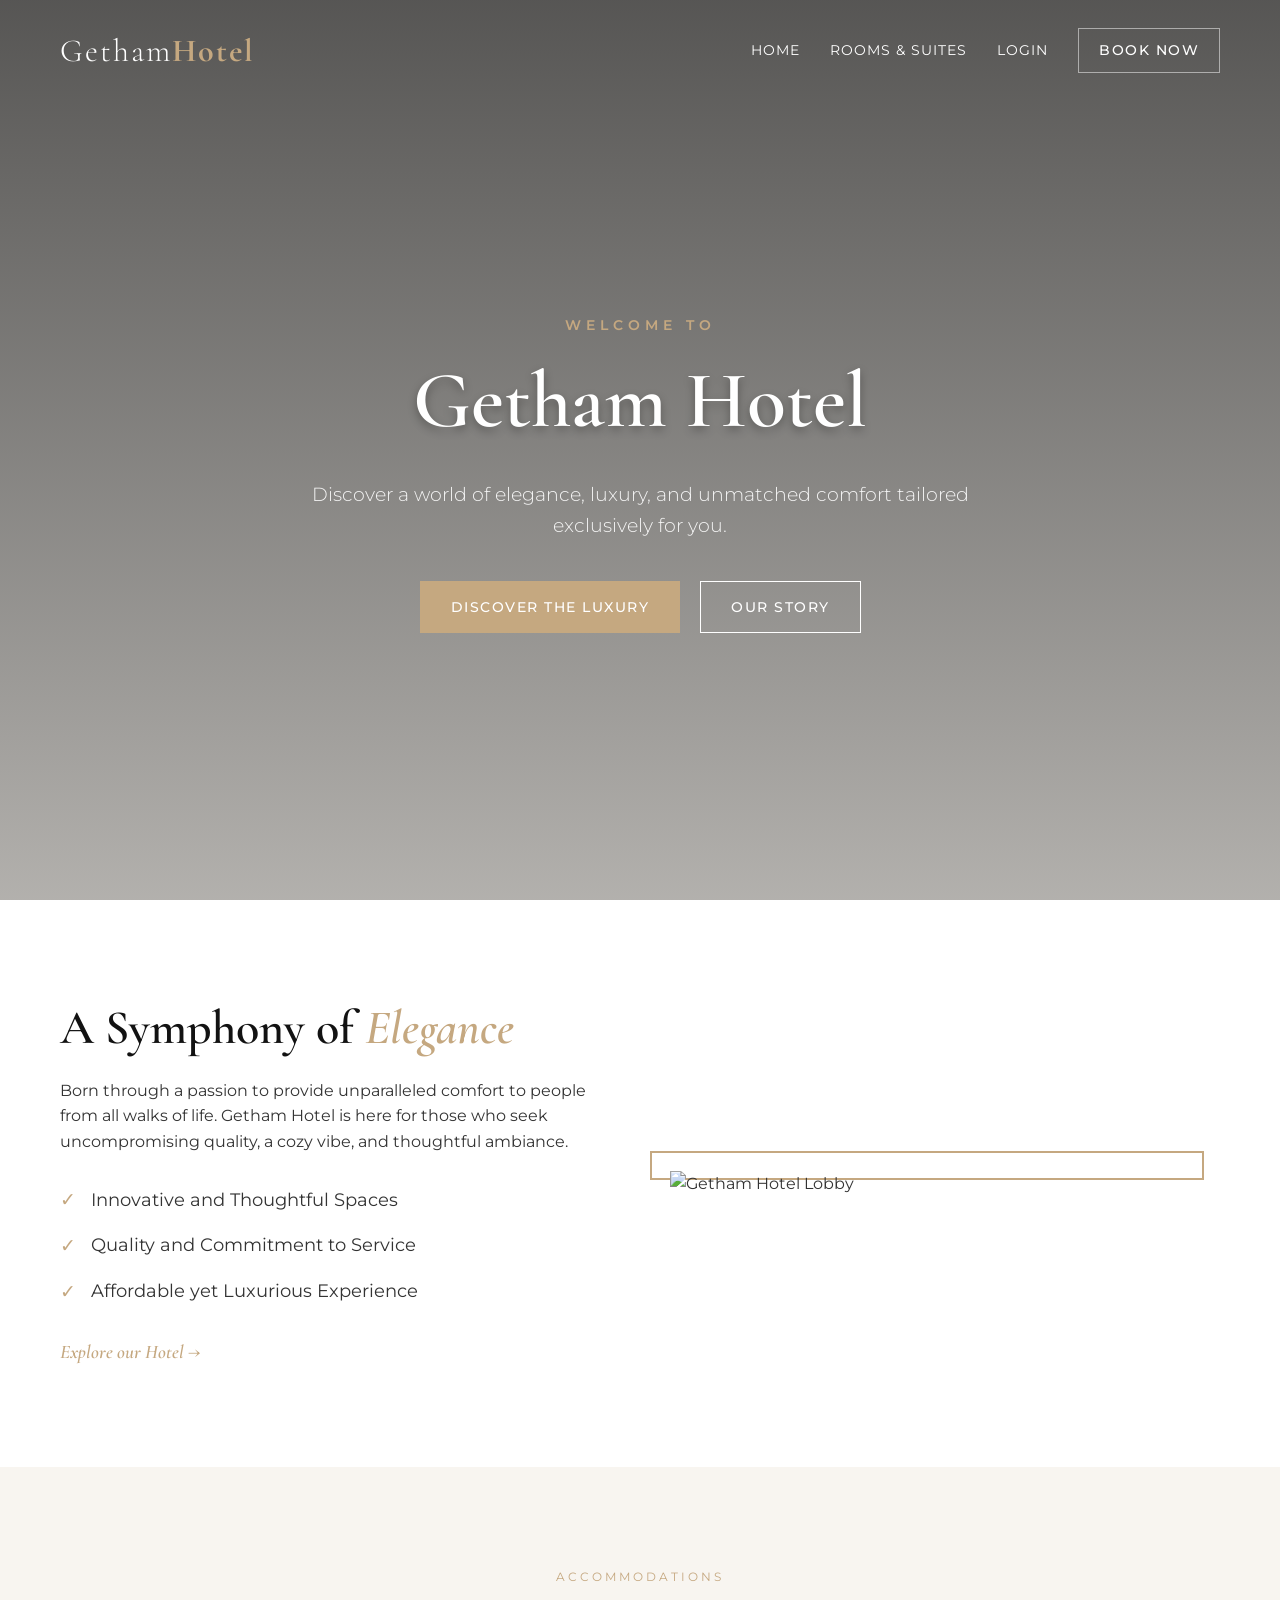
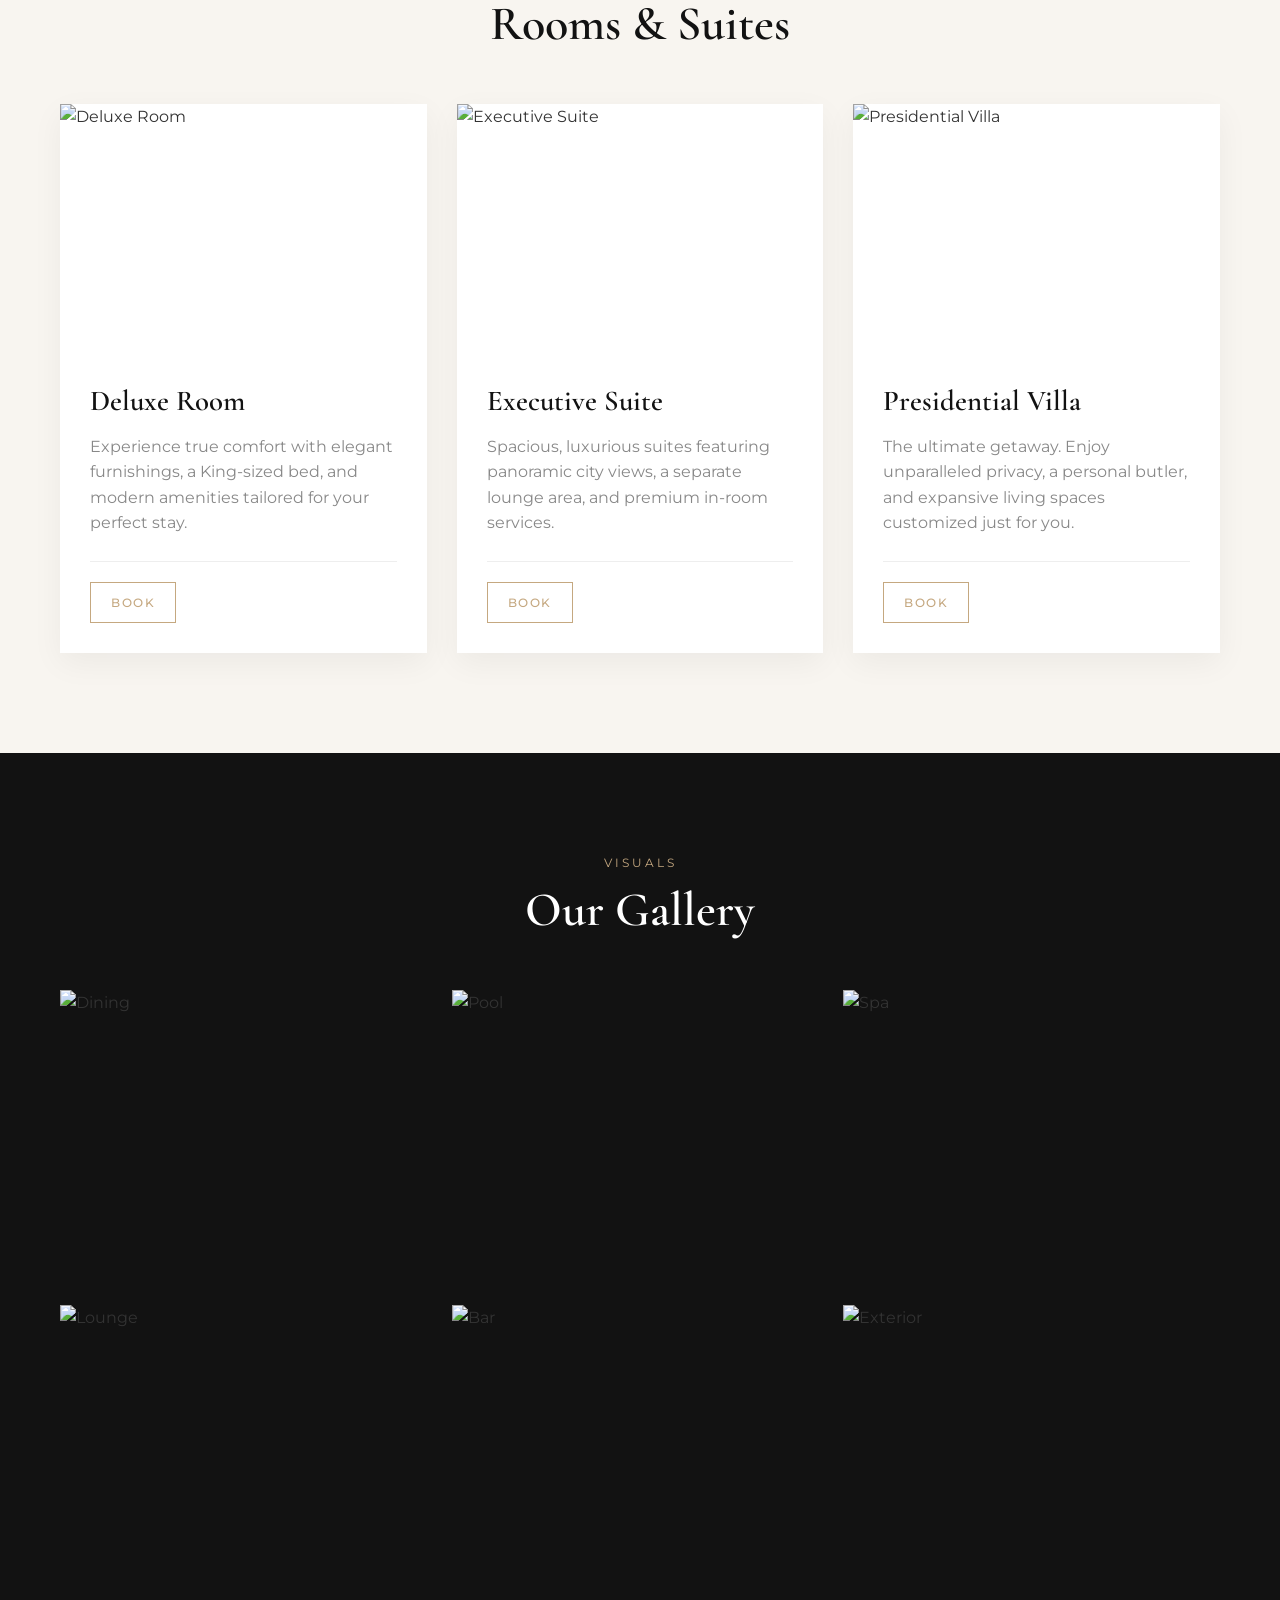
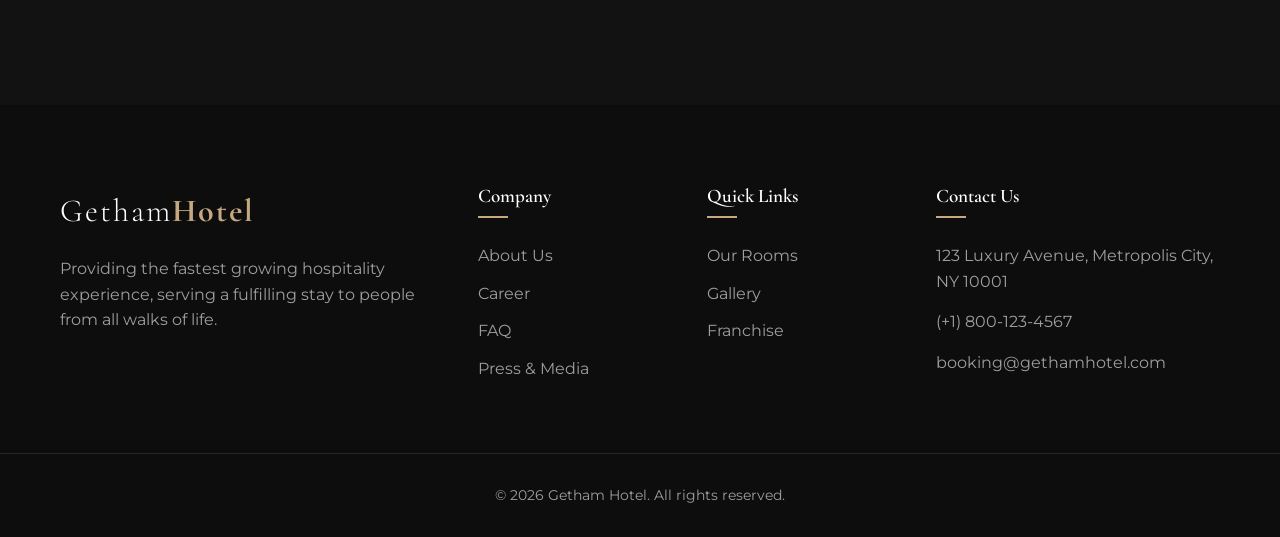
==== backend/src/main/resources/static/index.html @ 085b07b4 "Add backend Spring Boot hotel service + static UI Scaffold complete backend for a hotel app and add " ====
<!DOCTYPE html>
<html lang="en">

<head>
    <meta charset="UTF-8">
    <meta name="viewport" content="width=device-width, initial-scale=1.0">
    <meta name="description"
        content="Experience unparalleled luxury at Getham Hotel. Book your stay for a world-class experience.">
    <title>Getham Hotel | Unparalleled Luxury & Comfort</title>

    <!-- Google Fonts -->
    <link rel="preconnect" href="https://fonts.googleapis.com">
    <link rel="preconnect" href="https://fonts.gstatic.com" crossorigin>
    <link
        href="https://fonts.googleapis.com/css2?family=Cormorant+Garamond:ital,wght@0,300;0,400;0,600;0,700;1,400&family=Montserrat:wght@300;400;500;600&display=swap"
        rel="stylesheet">

    <!-- Custom CSS -->
    <link rel="stylesheet" href="css/style.css">
</head>

<body>
    <!-- Navbar -->
    <header class="navbar" id="navbar">
        <div class="container nav-container">
            <a href="#" class="logo">
                <span class="logo-text">Getham<span class="logo-accent">Hotel</span></span>
            </a>
            <div class="menu-toggle" id="mobile-menu">
                <span class="bar"></span>
                <span class="bar"></span>
                <span class="bar"></span>
            </div>
            <nav class="nav-links">
                <a href="index.html" class="nav-link active">Home</a>
                <a href="rooms.html" class="nav-link">Rooms & Suites</a>
                <a href="admin.html" class="nav-link" id="nav-admin" style="display:none;">Admin</a>
                <a href="login.html" class="nav-link" id="nav-login">Login</a>
                <a href="#" class="nav-link" id="nav-logout" style="display:none;" onclick="logout()">Logout</a>
                <a href="rooms.html" class="btn btn-outline nav-cta">Book Now</a>
            </nav>
        </div>
    </header>

    <!-- Hero Section -->
    <section id="home" class="hero">
        <div class="hero-bg"></div>
        <div class="hero-overlay"></div>
        <div class="container hero-content">
            <h3 class="hero-subtitle fade-in-up">Welcome to</h3>
            <h1 class="hero-title fade-in-up delay-1">Getham Hotel</h1>
            <p class="hero-desc fade-in-up delay-2">Discover a world of elegance, luxury, and unmatched comfort tailored
                exclusively for you.</p>
            <div class="hero-actions fade-in-up delay-3">
                <a href="#rooms" class="btn btn-primary">Discover the Luxury</a>
                <a href="#about" class="btn btn-secondary">Our Story</a>
            </div>
        </div>
    </section>

    <!-- About Section -->
    <section id="about" class="section about">
        <div class="container about-container">
            <div class="about-text scroll-reveal">
                <h2 class="section-title">A Symphony of <span class="highlight">Elegance</span></h2>
                <p class="section-desc">Born through a passion to provide unparalleled comfort to people from all walks
                    of life. Getham Hotel is here for those who seek uncompromising quality, a cozy vibe, and thoughtful
                    ambiance.</p>
                <ul class="about-features">
                    <li><span class="checkmark">&#10003;</span> Innovative and Thoughtful Spaces</li>
                    <li><span class="checkmark">&#10003;</span> Quality and Commitment to Service</li>
                    <li><span class="checkmark">&#10003;</span> Affordable yet Luxurious Experience</li>
                </ul>
                <a href="#gallery" class="read-more">Explore our Hotel &rarr;</a>
            </div>
            <div class="about-image scroll-reveal delay-1">
                <div class="img-wrapper">
                    <img src="https://images.unsplash.com/photo-1542314831-c53cd3816002?q=80&w=2070&auto=format&fit=crop"
                        alt="Getham Hotel Lobby">
                </div>
            </div>
        </div>
    </section>

    <!-- Rooms Section -->
    <section id="rooms" class="section rooms bg-light">
        <div class="container">
            <div class="section-header text-center scroll-reveal">
                <p class="section-subtitle">Accommodations</p>
                <h2 class="section-title">Rooms & Suites</h2>
            </div>
            <div class="grid rooms-grid">
                <!-- Room 1 -->
                <div class="card room-card scroll-reveal">
                    <div class="card-img">
                        <img src="https://images.unsplash.com/photo-1611892440504-42a792e24d32?q=80&w=2070&auto=format&fit=crop"
                            alt="Deluxe Room">
                    </div>
                    <div class="card-content">
                        <h3>Deluxe Room</h3>
                        <p>Experience true comfort with elegant furnishings, a King-sized bed, and modern amenities
                            tailored for your perfect stay.</p>
                        <div class="card-footer">
                            <a href="#contact" class="btn btn-outline btn-sm">Book</a>
                        </div>
                    </div>
                </div>
                <!-- Room 2 -->
                <div class="card room-card scroll-reveal delay-1">
                    <div class="card-img">
                        <img src="https://images.unsplash.com/photo-1582719478250-c89fae4f4c80?q=80&w=2070&auto=format&fit=crop"
                            alt="Executive Suite">
                    </div>
                    <div class="card-content">
                        <h3>Executive Suite</h3>
                        <p>Spacious, luxurious suites featuring panoramic city views, a separate lounge area, and
                            premium in-room services.</p>
                        <div class="card-footer">
                            <a href="#contact" class="btn btn-outline btn-sm">Book</a>
                        </div>
                    </div>
                </div>
                <!-- Room 3 -->
                <div class="card room-card scroll-reveal delay-2">
                    <div class="card-img">
                        <img src="https://images.unsplash.com/photo-1590490360182-c33d57733427?q=80&w=1974&auto=format&fit=crop"
                            alt="Presidential Villa">
                    </div>
                    <div class="card-content">
                        <h3>Presidential Villa</h3>
                        <p>The ultimate getaway. Enjoy unparalleled privacy, a personal butler, and expansive living
                            spaces customized just for you.</p>
                        <div class="card-footer">
                            <a href="#contact" class="btn btn-outline btn-sm">Book</a>
                        </div>
                    </div>
                </div>
            </div>
        </div>
    </section>

    <!-- Gallery Section -->
    <section id="gallery" class="section gallery">
        <div class="container">
            <div class="section-header text-center scroll-reveal">
                <p class="section-subtitle">Visuals</p>
                <h2 class="section-title">Our Gallery</h2>
            </div>
            <div class="gallery-grid">
                <div class="gallery-item scroll-reveal"><img
                        src="https://images.unsplash.com/photo-1551882547-ff40c0d13c12?q=80&w=2070&auto=format&fit=crop"
                        alt="Dining"></div>
                <div class="gallery-item scroll-reveal delay-1"><img
                        src="https://images.unsplash.com/photo-1540555700478-4be289eeb7bc?q=80&w=2070&auto=format&fit=crop"
                        alt="Pool"></div>
                <div class="gallery-item scroll-reveal delay-2"><img
                        src="https://images.unsplash.com/photo-1560662105-57f8ad6ae2d1?q=80&w=2070&auto=format&fit=crop"
                        alt="Spa"></div>
                <div class="gallery-item scroll-reveal"><img
                        src="https://images.unsplash.com/photo-1520250497591-112f2f40a3f4?q=80&w=2070&auto=format&fit=crop"
                        alt="Lounge"></div>
                <div class="gallery-item scroll-reveal delay-1"><img
                        src="https://images.unsplash.com/photo-1560184897-ae75f418493e?q=80&w=2070&auto=format&fit=crop"
                        alt="Bar"></div>
                <div class="gallery-item scroll-reveal delay-2"><img
                        src="https://images.unsplash.com/photo-1566073771259-6a8506099945?q=80&w=2070&auto=format&fit=crop"
                        alt="Exterior"></div>
            </div>
        </div>
    </section>

    <!-- Footer / Contact -->
    <footer id="contact" class="footer">
        <div class="container footer-container">
            <div class="footer-col about-col">
                <a href="#" class="logo footer-logo">
                    <span class="logo-text">Getham<span class="logo-accent">Hotel</span></span>
                </a>
                <p>Providing the fastest growing hospitality experience, serving a fulfilling stay to people from all
                    walks of life.</p>
            </div>
            <div class="footer-col links-col">
                <h4>Company</h4>
                <a href="#about">About Us</a>
                <a href="#">Career</a>
                <a href="#">FAQ</a>
                <a href="#">Press & Media</a>
            </div>
            <div class="footer-col links-col">
                <h4>Quick Links</h4>
                <a href="#rooms">Our Rooms</a>
                <a href="#gallery">Gallery</a>
                <a href="#">Franchise</a>
            </div>
            <div class="footer-col contact-col">
                <h4>Contact Us</h4>
                <p class="address">123 Luxury Avenue, Metropolis City, NY 10001</p>
                <p class="phone"><a href="tel:+18001234567">(+1) 800-123-4567</a></p>
                <p class="email"><a href="mailto:booking@gethamhotel.com">booking@gethamhotel.com</a></p>
            </div>
        </div>
        <div class="footer-bottom">
            <p>&copy; 2026 Getham Hotel. All rights reserved.</p>
        </div>
    </footer>

    <!-- Custom JS -->
    <script src="js/main.js"></script>
</body>

</html>
---- backend/src/main/resources/static/css/style.css ----
/* ==========================================================================
   Base Styles & Variables
   ========================================================================== */
:root {
    /* Color Palette - Premium Hotel Vibe */
    --color-primary: #C5A880; /* Champagne Gold */
    --color-primary-dark: #A98B5F;
    --color-bg-dark: #121212; /* Deep Charcoal */
    --color-bg-light: #F8F5F0; /* Soft Pearl */
    --color-text-dark: #333333;
    --color-text-light: #F8F5F0;
    --color-text-muted: #888888;
    
    /* Typography */
    --font-heading: 'Cormorant Garamond', serif;
    --font-body: 'Montserrat', sans-serif;
    
    /* Spacing & Layout */
    --section-padding: 100px 0;
    --container-width: 1200px;
    --border-radius: 8px;
    --transition-fast: 0.3s ease;
    --transition-slow: 0.8s cubic-bezier(0.25, 0.46, 0.45, 0.94);
}

* {
    margin: 0;
    padding: 0;
    box-sizing: border-box;
}

html {
    scroll-behavior: smooth;
}

body {
    font-family: var(--font-body);
    font-size: 16px;
    line-height: 1.6;
    color: var(--color-text-dark);
    background-color: var(--color-bg-light);
    overflow-x: hidden;
}

h1, h2, h3, h4, h5, h6 {
    font-family: var(--font-heading);
    font-weight: 600;
    line-height: 1.2;
    color: var(--color-bg-dark);
}

a {
    text-decoration: none;
    color: inherit;
    transition: var(--transition-fast);
}

ul {
    list-style: none;
}

img {
    max-width: 100%;
    height: auto;
    display: block;
}

.container {
    max-width: var(--container-width);
    margin: 0 auto;
    padding: 0 20px;
}

.section {
    padding: var(--section-padding);
}

.bg-light {
    background-color: var(--color-bg-light);
}

.bg-dark {
    background-color: var(--color-bg-dark);
    color: var(--color-text-light);
}

.bg-dark h2, .bg-dark h3 {
    color: var(--color-primary);
}

.text-center {
    text-align: center;
}

.highlight {
    color: var(--color-primary);
    font-style: italic;
}

/* ==========================================================================
   Buttons
   ========================================================================== */
.btn {
    display: inline-block;
    padding: 14px 30px;
    font-family: var(--font-body);
    font-size: 14px;
    font-weight: 500;
    text-transform: uppercase;
    letter-spacing: 1.5px;
    border-radius: 0;
    cursor: pointer;
    transition: var(--transition-fast);
    border: 1px solid transparent;
}

.btn-sm {
    padding: 10px 20px;
    font-size: 12px;
}

.btn-primary {
    background-color: var(--color-primary);
    color: #fff;
}

.btn-primary:hover {
    background-color: var(--color-primary-dark);
}

.btn-secondary {
    background-color: transparent;
    color: #fff;
    border-color: #fff;
}

.btn-secondary:hover {
    background-color: #fff;
    color: var(--color-bg-dark);
}

.btn-outline {
    background-color: transparent;
    color: var(--color-primary);
    border-color: var(--color-primary);
}

.btn-outline:hover {
    background-color: var(--color-primary);
    color: #fff;
}

/* ==========================================================================
   Typography Utilities
   ========================================================================== */
.section-subtitle {
    font-family: var(--font-body);
    font-size: 12px;
    text-transform: uppercase;
    letter-spacing: 3px;
    color: var(--color-primary);
    margin-bottom: 10px;
}

.section-title {
    font-size: 3rem;
    margin-bottom: 20px;
}

/* ==========================================================================
   Navigation
   ========================================================================== */
.navbar {
    position: fixed;
    top: 0;
    left: 0;
    width: 100%;
    z-index: 1000;
    padding: 25px 0;
    transition: all 0.4s ease;
}

.navbar.scrolled {
    background-color: rgba(18, 18, 18, 0.95);
    backdrop-filter: blur(10px);
    padding: 15px 0;
    box-shadow: 0 4px 6px rgba(0, 0, 0, 0.1);
}

.nav-container {
    display: flex;
    justify-content: space-between;
    align-items: center;
}

.logo {
    display: flex;
    align-items: center;
}

.logo-text {
    font-family: var(--font-heading);
    font-size: 2rem;
    color: #fff;
    font-weight: 300;
    letter-spacing: 2px;
}

.logo-accent {
    font-weight: 700;
    color: var(--color-primary);
}

.nav-links {
    display: flex;
    align-items: center;
    gap: 30px;
}

.nav-link {
    font-family: var(--font-body);
    font-size: 14px;
    color: #fff;
    text-transform: uppercase;
    letter-spacing: 1px;
    position: relative;
}

.nav-link::after {
    content: '';
    position: absolute;
    bottom: -5px;
    left: 0;
    width: 0%;
    height: 1px;
    background-color: var(--color-primary);
    transition: var(--transition-fast);
}

.nav-link:hover::after,
.nav-link.active::after {
    width: 100%;
}

.nav-cta {
    color: #fff;
    border-color: rgba(255, 255, 255, 0.5);
    padding: 10px 20px;
}

.nav-cta:hover {
    background-color: #fff;
    color: var(--color-bg-dark);
}

/* Scroll adjustments */
.navbar.scrolled .nav-cta {
    border-color: var(--color-primary);
    color: var(--color-primary);
}

.navbar.scrolled .nav-cta:hover {
    background-color: var(--color-primary);
    color: #fff;
}

/* Mobile Menu Toggle */
.menu-toggle {
    display: none;
    cursor: pointer;
    flex-direction: column;
    gap: 6px;
    z-index: 1001;
}

.menu-toggle .bar {
    width: 25px;
    height: 2px;
    background-color: #fff;
    transition: var(--transition-fast);
}

/* ==========================================================================
   Hero Section
   ========================================================================== */
.hero {
    height: 100vh;
    min-height: 600px;
    position: relative;
    display: flex;
    align-items: center;
    justify-content: center;
    text-align: center;
    overflow: hidden;
}

.hero-bg {
    position: absolute;
    top: 0;
    left: 0;
    width: 100%;
    height: 100%;
    background-image: url('https://images.unsplash.com/photo-1564501049412-61c2a3083791?q=80&w=2089&auto=format&fit=crop');
    background-size: cover;
    background-position: center;
    background-attachment: fixed;
    z-index: 0;
    transform: scale(1.05); /* Slight scale for potential zoom animation */
    animation: slowZoom 20s linear infinite alternate;
}

@keyframes slowZoom {
    0% { transform: scale(1); }
    100% { transform: scale(1.1); }
}

.hero-overlay {
    position: absolute;
    top: 0;
    left: 0;
    width: 100%;
    height: 100%;
    background: linear-gradient(to bottom, rgba(18, 18, 18, 0.7) 0%, rgba(18, 18, 18, 0.3) 100%);
    z-index: 1;
}

.hero-content {
    position: relative;
    z-index: 2;
    color: #fff;
    max-width: 800px;
}

.hero-subtitle {
    font-family: var(--font-body);
    font-size: 14px;
    text-transform: uppercase;
    letter-spacing: 5px;
    color: var(--color-primary);
    margin-bottom: 20px;
    margin-top: 50px;
}

.hero-title {
    font-size: 5rem;
    color: #fff;
    margin-bottom: 30px;
    text-shadow: 0 4px 10px rgba(0, 0, 0, 0.3);
}

.hero-desc {
    font-size: 1.2rem;
    font-weight: 300;
    margin-bottom: 40px;
    color: rgba(255, 255, 255, 0.9);
}

.hero-actions {
    display: flex;
    justify-content: center;
    gap: 20px;
}

/* ==========================================================================
   About Section
   ========================================================================== */
.about {
    background-color: #fff;
}

.about-container {
    display: grid;
    grid-template-columns: 1fr 1fr;
    gap: 60px;
    align-items: center;
}

.about-features {
    margin: 30px 0;
}

.about-features li {
    margin-bottom: 15px;
    font-size: 1.1rem;
    display: flex;
    align-items: center;
    color: var(--color-text-dark);
}

.checkmark {
    color: var(--color-primary);
    margin-right: 15px;
    font-size: 1.2rem;
}

.read-more {
    font-family: var(--font-heading);
    font-size: 1.2rem;
    color: var(--color-primary);
    font-style: italic;
    font-weight: 600;
    display: inline-flex;
    align-items: center;
}

.read-more:hover {
    color: var(--color-primary-dark);
    transform: translateX(5px);
}

.about-image {
    position: relative;
}

.about-image::before {
    content: '';
    position: absolute;
    top: -20px;
    left: -20px;
    width: 100%;
    height: 100%;
    border: 2px solid var(--color-primary);
    z-index: 0;
}

.img-wrapper {
    position: relative;
    z-index: 1;
    overflow: hidden;
}

.img-wrapper img {
    transition: var(--transition-slow);
}

.img-wrapper:hover img {
    transform: scale(1.05);
}

/* ==========================================================================
   Rooms Section
   ========================================================================== */
.rooms-grid {
    display: grid;
    grid-template-columns: repeat(3, 1fr);
    gap: 30px;
    margin-top: 50px;
}

.room-card {
    background: #fff;
    box-shadow: 0 10px 30px rgba(0, 0, 0, 0.05);
    transition: var(--transition-fast);
    display: flex;
    flex-direction: column;
}

.room-card:hover {
    transform: translateY(-10px);
    box-shadow: 0 15px 40px rgba(0, 0, 0, 0.1);
}

.card-img {
    height: 250px;
    overflow: hidden;
}

.card-img img {
    width: 100%;
    height: 100%;
    object-fit: cover;
    transition: var(--transition-slow);
}

.room-card:hover .card-img img {
    transform: scale(1.1);
}

.card-content {
    padding: 30px;
    flex-grow: 1;
    display: flex;
    flex-direction: column;
}

.card-content h3 {
    font-size: 1.8rem;
    margin-bottom: 15px;
}

.card-content p {
    color: var(--color-text-muted);
    margin-bottom: 25px;
    flex-grow: 1;
}

.card-footer {
    border-top: 1px solid #eee;
    padding-top: 20px;
    display: flex;
    justify-content: space-between;
    align-items: center;
}

/* ==========================================================================
   Gallery Section
   ========================================================================== */
.gallery {
    background-color: var(--color-bg-dark);
}

.gallery .section-title {
    color: #fff;
}

.gallery-grid {
    display: grid;
    grid-template-columns: repeat(auto-fill, minmax(300px, 1fr));
    gap: 15px;
    margin-top: 50px;
}

.gallery-item {
    height: 300px;
    overflow: hidden;
    position: relative;
    cursor: pointer;
}

.gallery-item img {
    width: 100%;
    height: 100%;
    object-fit: cover;
    transition: var(--transition-slow);
}

.gallery-item::after {
    content: '';
    position: absolute;
    top: 0;
    left: 0;
    width: 100%;
    height: 100%;
    background: rgba(18, 18, 18, 0.4);
    opacity: 0;
    transition: var(--transition-fast);
}

.gallery-item:hover::after {
    opacity: 1;
}

.gallery-item:hover img {
    transform: scale(1.1);
}

/* ==========================================================================
   Footer
   ========================================================================== */
.footer {
    background-color: #0d0d0d;
    color: rgba(255, 255, 255, 0.6);
    padding: 80px 0 30px;
}

.footer-container {
    display: grid;
    grid-template-columns: 2fr 1fr 1fr 1.5fr;
    gap: 40px;
    margin-bottom: 60px;
}

.footer-logo {
    margin-bottom: 20px;
}

.footer-col h4 {
    color: #fff;
    font-size: 1.2rem;
    margin-bottom: 25px;
    position: relative;
    padding-bottom: 10px;
}

.footer-col h4::after {
    content: '';
    position: absolute;
    bottom: 0;
    left: 0;
    width: 30px;
    height: 2px;
    background-color: var(--color-primary);
}

.links-col a {
    display: block;
    margin-bottom: 12px;
}

.links-col a:hover {
    color: var(--color-primary);
    transform: translateX(5px);
}

.contact-col p {
    margin-bottom: 15px;
    display: flex;
    align-items: flex-start;
}

.footer-bottom {
    text-align: center;
    padding-top: 30px;
    border-top: 1px solid rgba(255, 255, 255, 0.1);
    font-size: 0.9rem;
}

/* ==========================================================================
   Animations
   ========================================================================== */
.fade-in-up {
    opacity: 0;
    transform: translateY(30px);
    transition: opacity 0.8s ease, transform 0.8s ease;
}

.fade-in-up.visible {
    opacity: 1;
    transform: translateY(0);
}

.scroll-reveal {
    opacity: 0;
    transform: translateY(40px);
    transition: opacity 0.8s ease, transform 0.8s ease;
}

.scroll-reveal.visible {
    opacity: 1;
    transform: translateY(0);
}

.delay-1 { transition-delay: 0.2s; }
.delay-2 { transition-delay: 0.4s; }
.delay-3 { transition-delay: 0.6s; }

/* ==========================================================================
   Responsive Design
   ========================================================================== */
@media (max-width: 992px) {
    .about-container {
        grid-template-columns: 1fr;
    }
    
    .about-image {
        grid-row: 1;
        margin-bottom: 30px;
    }
    
    .rooms-grid {
        grid-template-columns: repeat(2, 1fr);
    }
    
    .footer-container {
        grid-template-columns: 1fr 1fr;
    }
}

@media (max-width: 768px) {
    .menu-toggle {
        display: flex;
    }
    
    .navbar.scrolled .menu-toggle .bar {
        background-color: #fff;
    }
    
    .nav-links {
        position: fixed;
        top: 0;
        right: -100%;
        height: 100vh;
        width: 80%;
        background-color: var(--color-bg-dark);
        flex-direction: column;
        justify-content: center;
        transition: right 0.4s ease;
    }
    
    .nav-links.active {
        right: 0;
        box-shadow: -5px 0 15px rgba(0,0,0,0.5);
    }
    
    .nav-cta {
        margin-top: 20px;
    }
    
    .hero-title {
        font-size: 3.5rem;
    }
    
    .rooms-grid {
        grid-template-columns: 1fr;
    }
    
    .footer-container {
        grid-template-columns: 1fr;
    }
    
    .hero-actions {
        flex-direction: column;
    }
    
    .section {
        padding: 60px 0;
    }
}
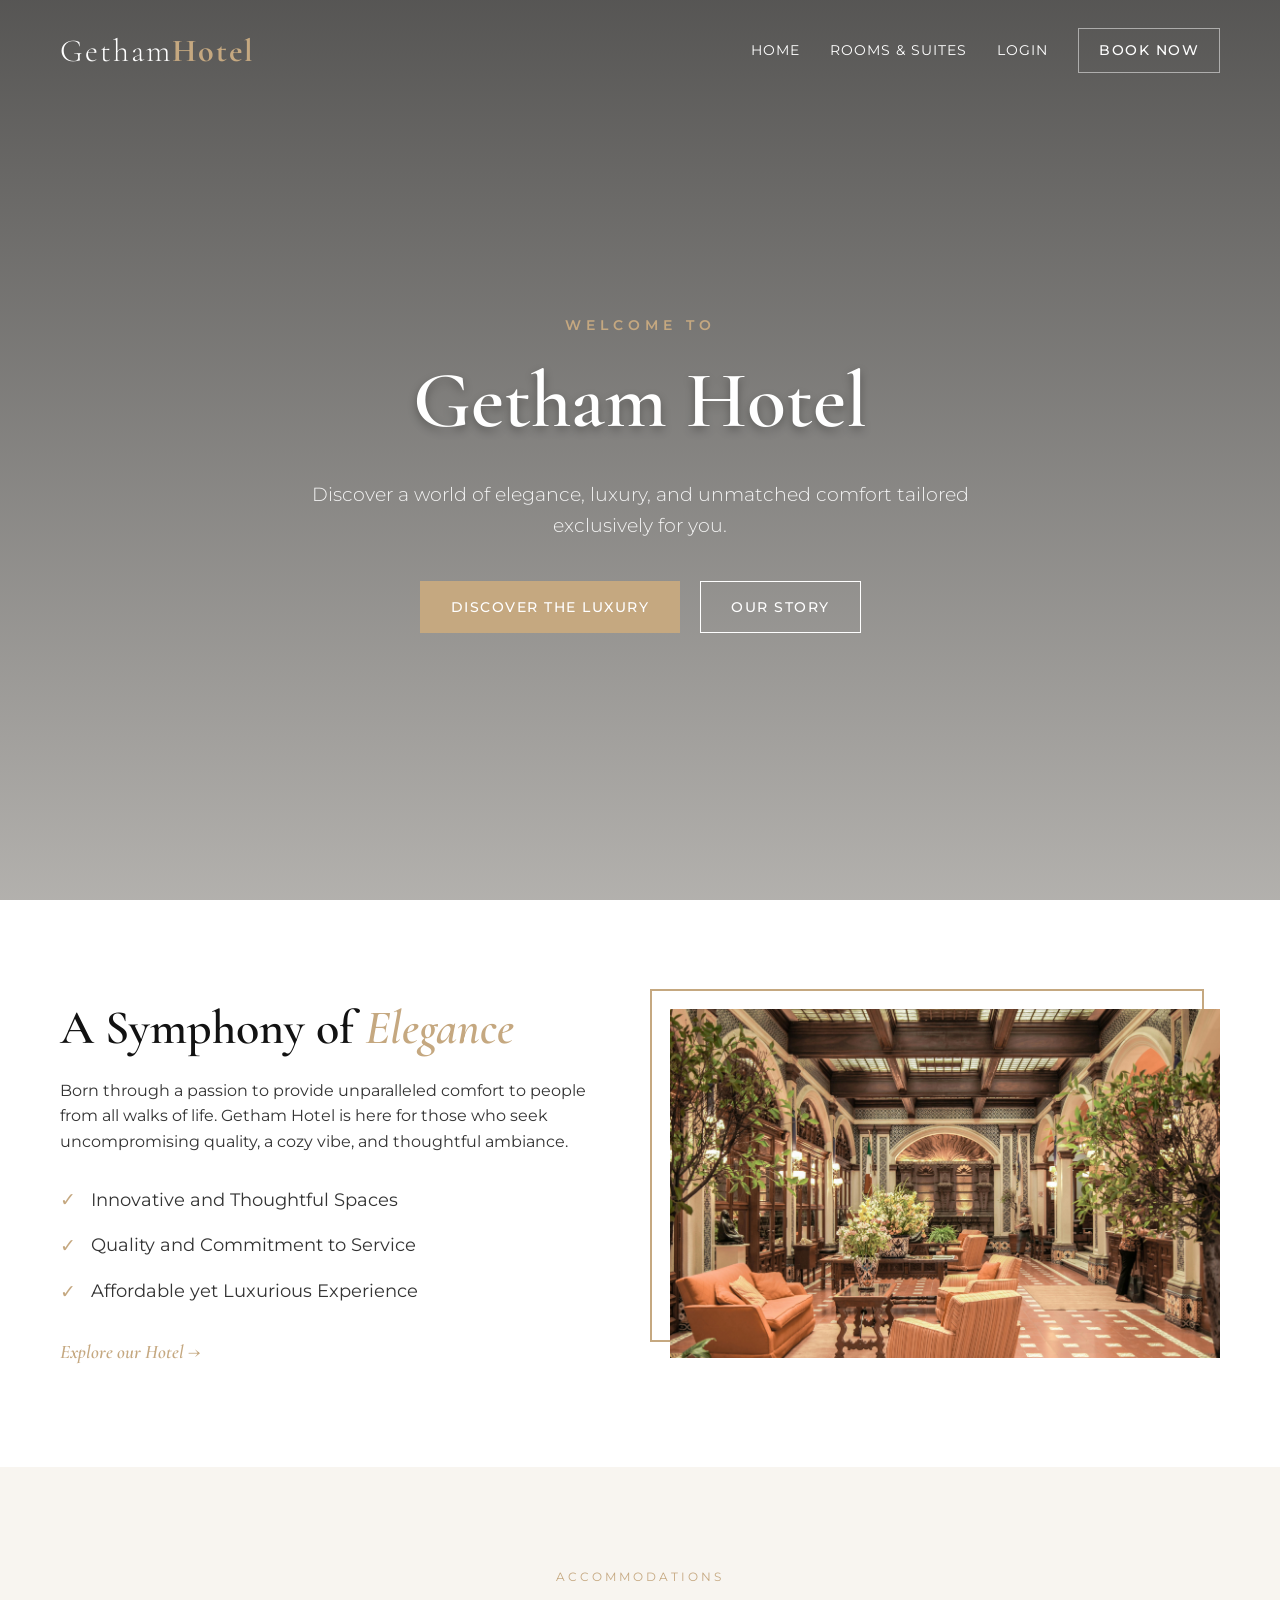
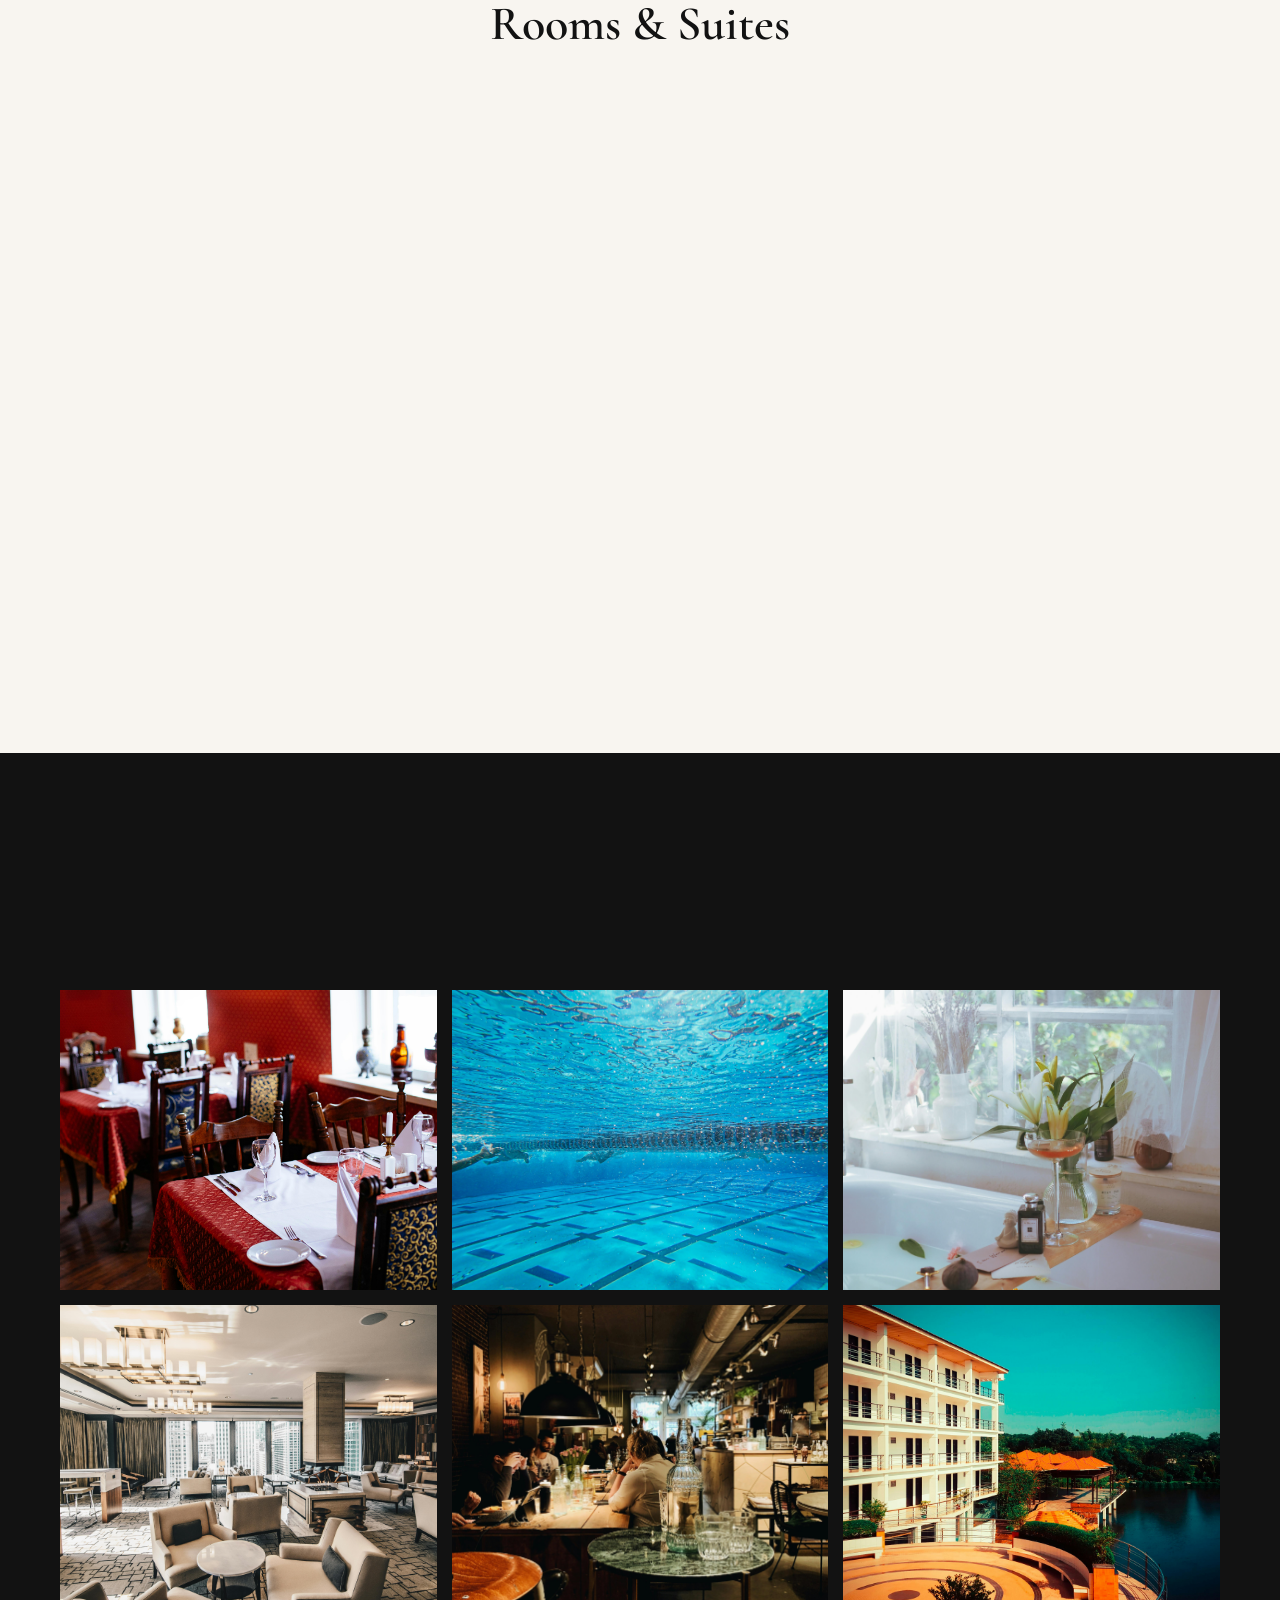
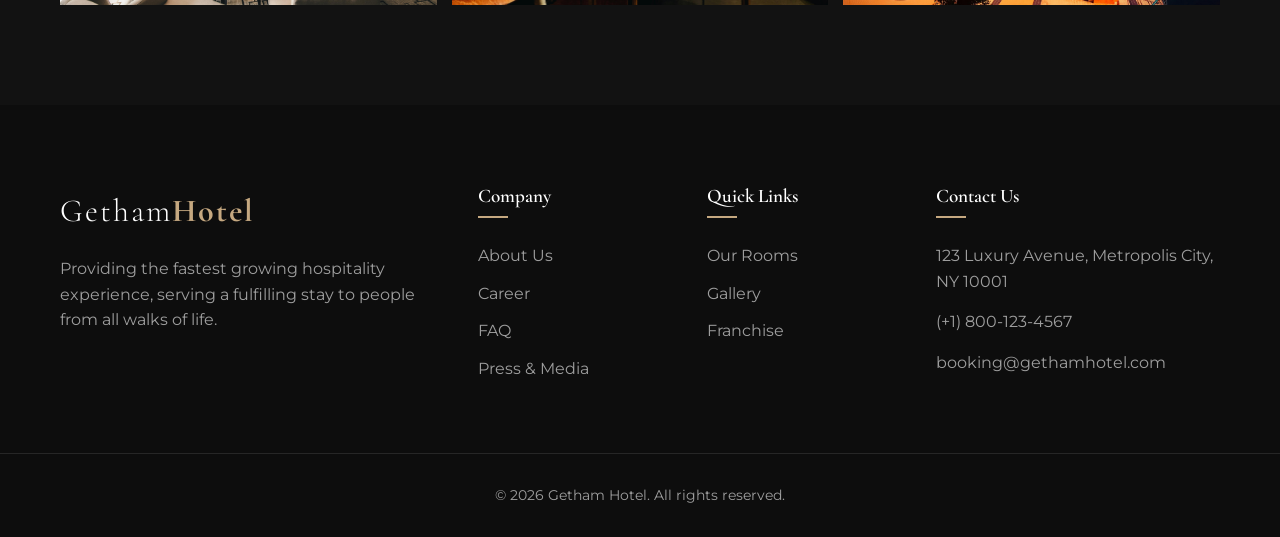
==== commit 42bdc040: "Add hotel images and switch pages to local assets Add multiple hotel image files under backend/src/m" ====
--- a/backend/src/main/resources/static/index.html
+++ b/backend/src/main/resources/static/index.html
@@ -75,7 +75,7 @@
             </div>
             <div class="about-image scroll-reveal delay-1">
                 <div class="img-wrapper">
-                    <img src="https://images.unsplash.com/photo-1542314831-c53cd3816002?q=80&w=2070&auto=format&fit=crop"
+                    <img src="images/lobby.jpg"
                         alt="Getham Hotel Lobby">
                 </div>
             </div>
@@ -93,7 +93,7 @@
                 <!-- Room 1 -->
                 <div class="card room-card scroll-reveal">
                     <div class="card-img">
-                        <img src="https://images.unsplash.com/photo-1611892440504-42a792e24d32?q=80&w=2070&auto=format&fit=crop"
+                        <img src="images/room1.jpg"
                             alt="Deluxe Room">
                     </div>
                     <div class="card-content">
@@ -108,7 +108,7 @@
                 <!-- Room 2 -->
                 <div class="card room-card scroll-reveal delay-1">
                     <div class="card-img">
-                        <img src="https://images.unsplash.com/photo-1582719478250-c89fae4f4c80?q=80&w=2070&auto=format&fit=crop"
+                        <img src="images/room2.jpg"
                             alt="Executive Suite">
                     </div>
                     <div class="card-content">
@@ -123,7 +123,7 @@
                 <!-- Room 3 -->
                 <div class="card room-card scroll-reveal delay-2">
                     <div class="card-img">
-                        <img src="https://images.unsplash.com/photo-1590490360182-c33d57733427?q=80&w=1974&auto=format&fit=crop"
+                        <img src="images/room3.jpg"
                             alt="Presidential Villa">
                     </div>
                     <div class="card-content">
@@ -148,22 +148,22 @@
             </div>
             <div class="gallery-grid">
                 <div class="gallery-item scroll-reveal"><img
-                        src="https://images.unsplash.com/photo-1551882547-ff40c0d13c12?q=80&w=2070&auto=format&fit=crop"
+                        src="images/dining.jpg"
                         alt="Dining"></div>
                 <div class="gallery-item scroll-reveal delay-1"><img
-                        src="https://images.unsplash.com/photo-1540555700478-4be289eeb7bc?q=80&w=2070&auto=format&fit=crop"
+                        src="images/pool.jpg"
                         alt="Pool"></div>
                 <div class="gallery-item scroll-reveal delay-2"><img
-                        src="https://images.unsplash.com/photo-1560662105-57f8ad6ae2d1?q=80&w=2070&auto=format&fit=crop"
+                        src="images/spa.jpg"
                         alt="Spa"></div>
                 <div class="gallery-item scroll-reveal"><img
-                        src="https://images.unsplash.com/photo-1520250497591-112f2f40a3f4?q=80&w=2070&auto=format&fit=crop"
+                        src="images/lounge.jpg"
                         alt="Lounge"></div>
                 <div class="gallery-item scroll-reveal delay-1"><img
-                        src="https://images.unsplash.com/photo-1560184897-ae75f418493e?q=80&w=2070&auto=format&fit=crop"
+                        src="images/bar.jpg"
                         alt="Bar"></div>
                 <div class="gallery-item scroll-reveal delay-2"><img
-                        src="https://images.unsplash.com/photo-1566073771259-6a8506099945?q=80&w=2070&auto=format&fit=crop"
+                        src="images/exterior.jpg"
                         alt="Exterior"></div>
             </div>
         </div>
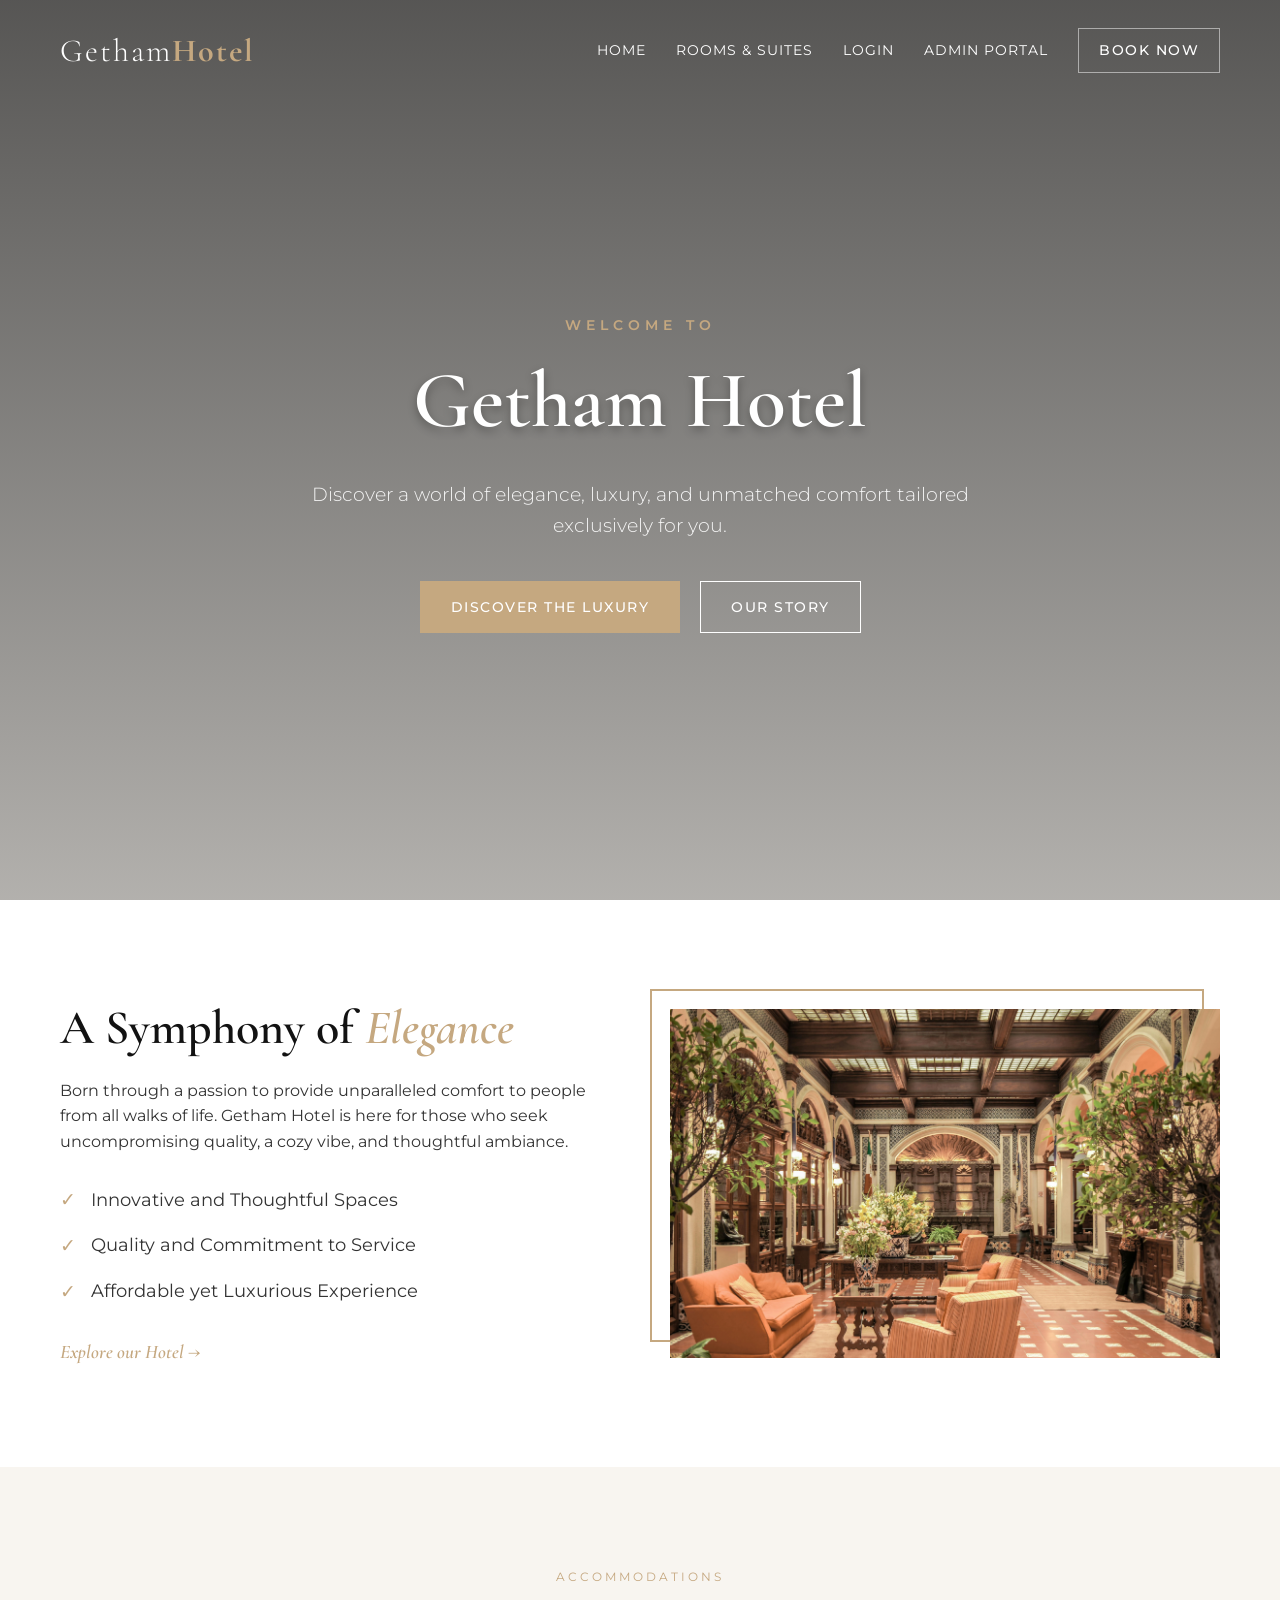
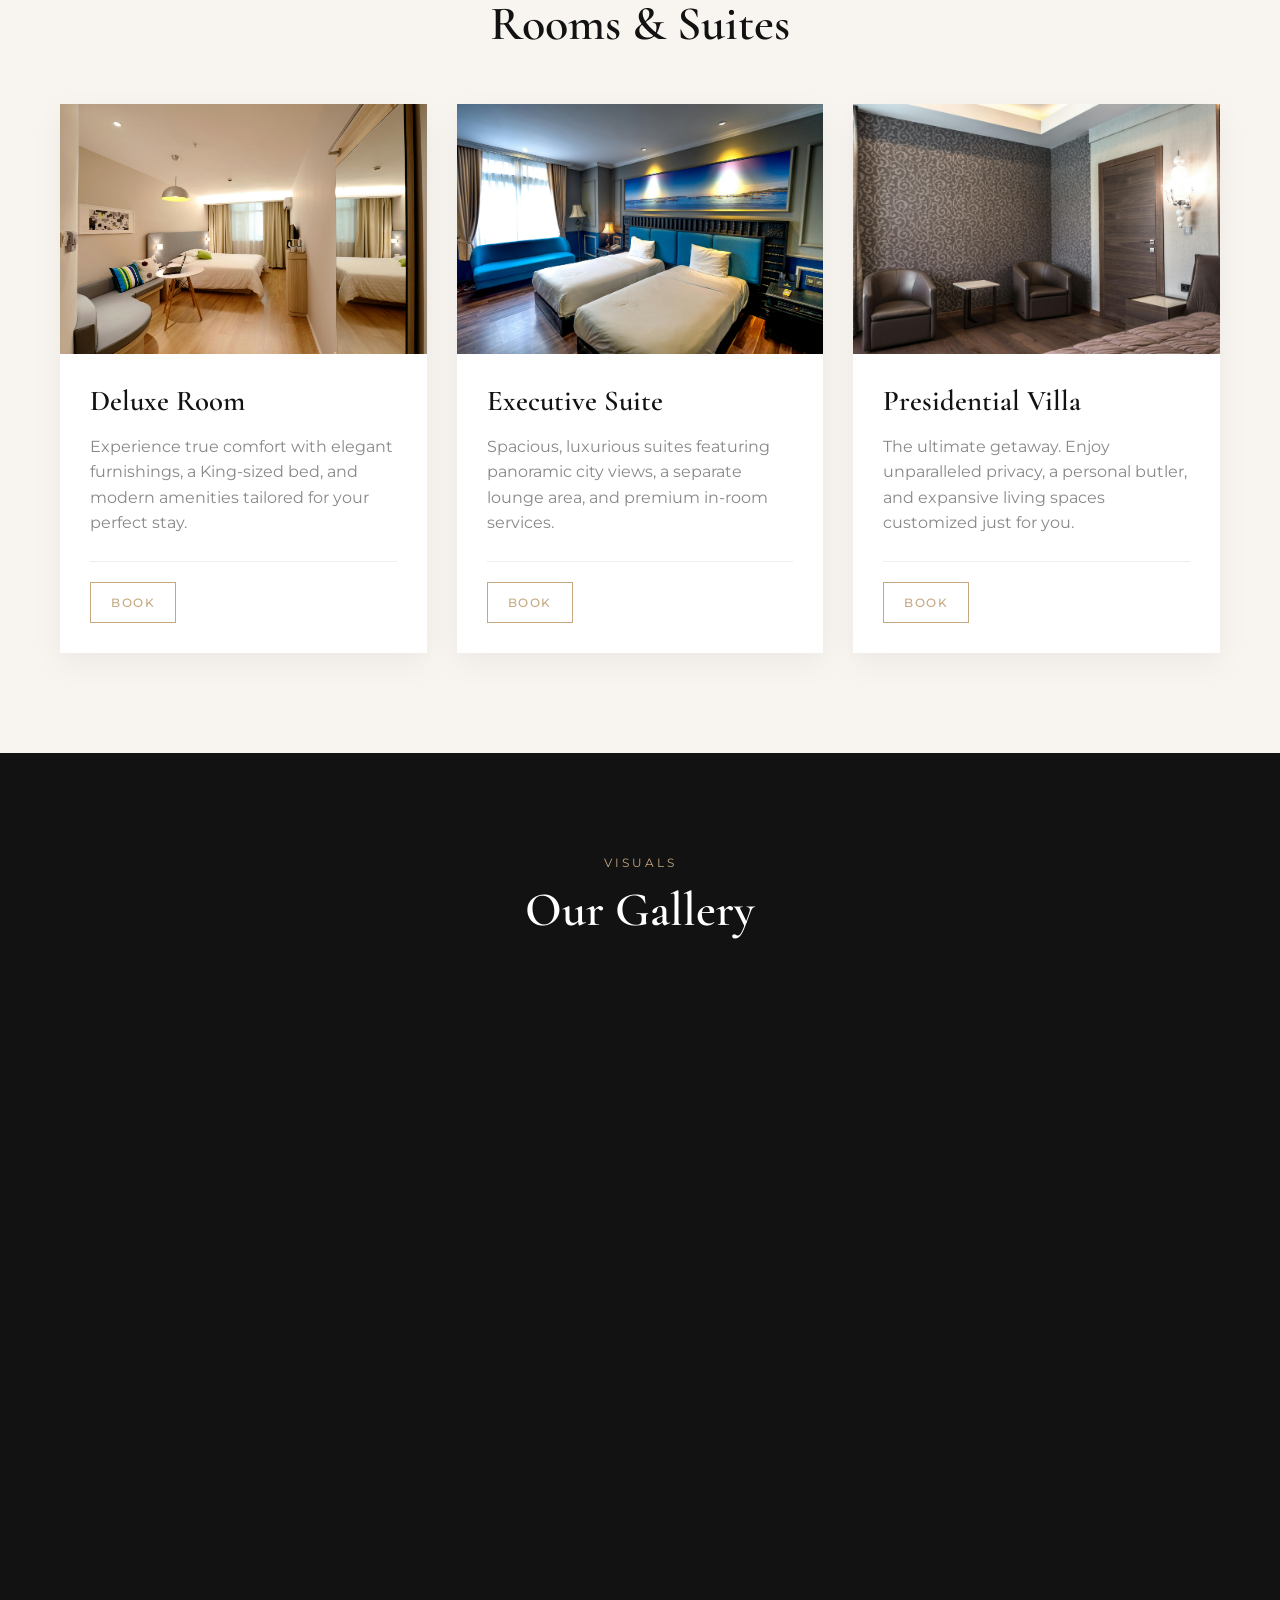
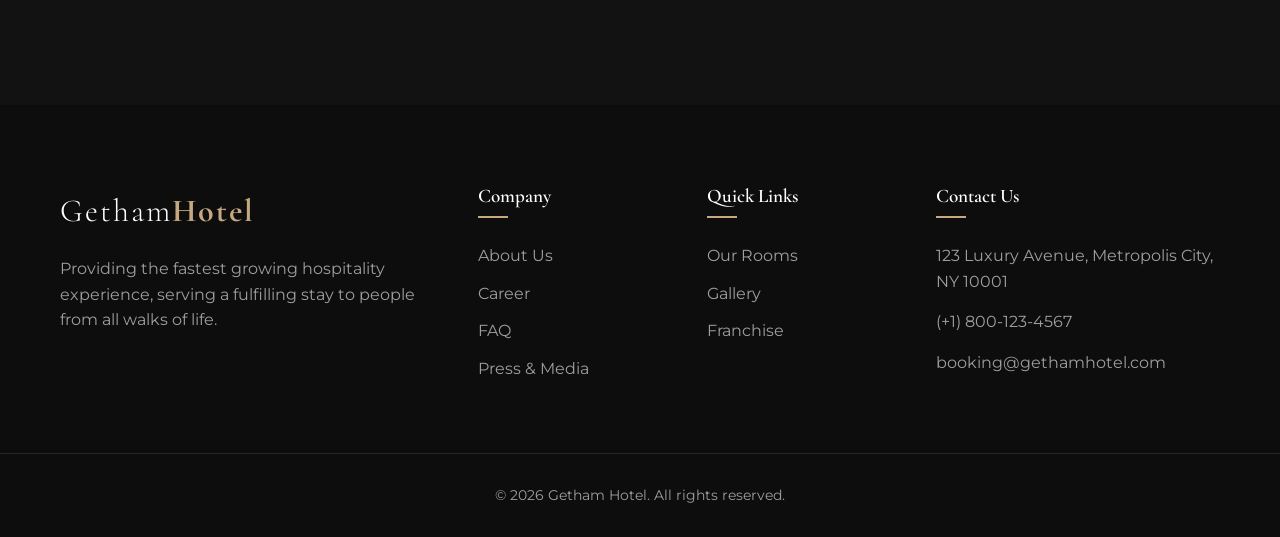
==== commit 0302d037: "add admin operation" ====
--- a/backend/src/main/resources/static/index.html
+++ b/backend/src/main/resources/static/index.html
@@ -34,8 +34,9 @@
             <nav class="nav-links">
                 <a href="index.html" class="nav-link active">Home</a>
                 <a href="rooms.html" class="nav-link">Rooms & Suites</a>
-                <a href="admin.html" class="nav-link" id="nav-admin" style="display:none;">Admin</a>
+                <a href="admin.html" class="nav-link" id="nav-admin" style="display:none;">Admin Dashboard</a>
                 <a href="login.html" class="nav-link" id="nav-login">Login</a>
+                <a href="admin-login.html" class="nav-link" id="nav-admin-login">Admin Portal</a>
                 <a href="#" class="nav-link" id="nav-logout" style="display:none;" onclick="logout()">Logout</a>
                 <a href="rooms.html" class="btn btn-outline nav-cta">Book Now</a>
             </nav>
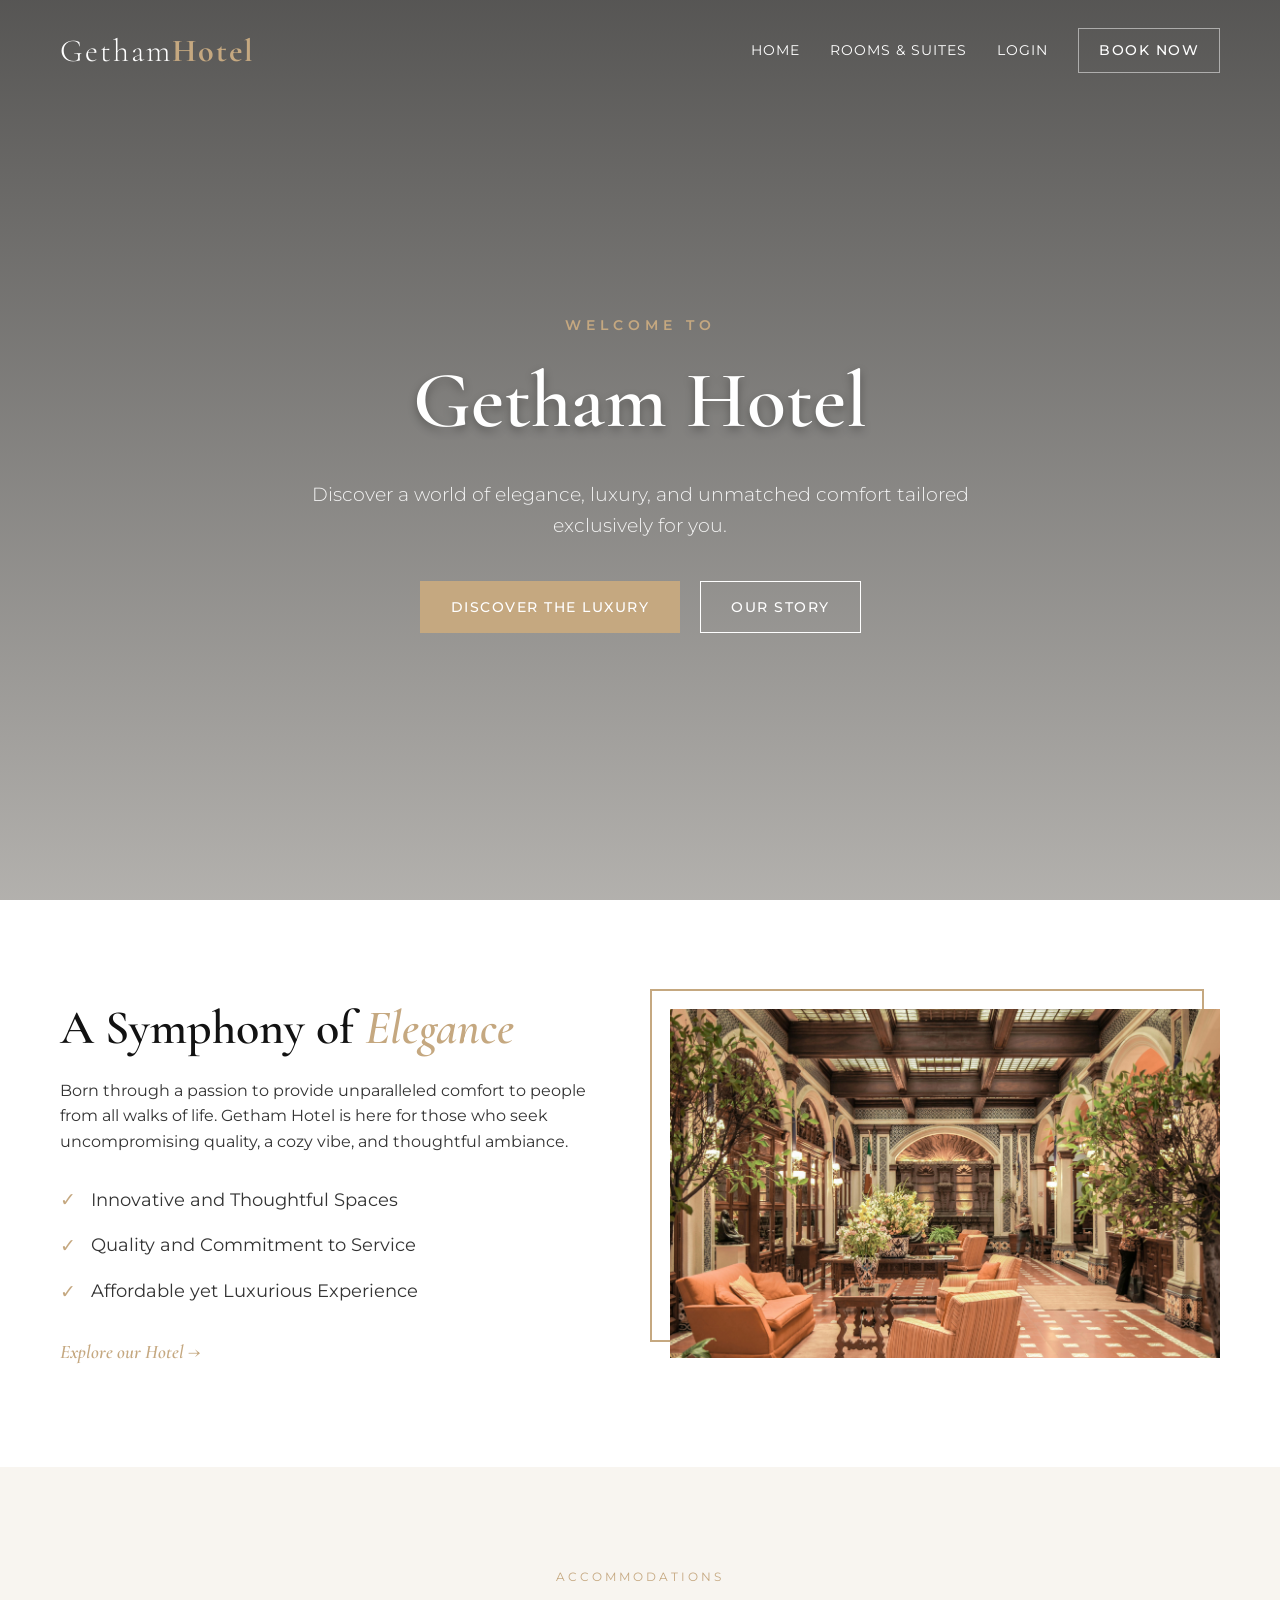
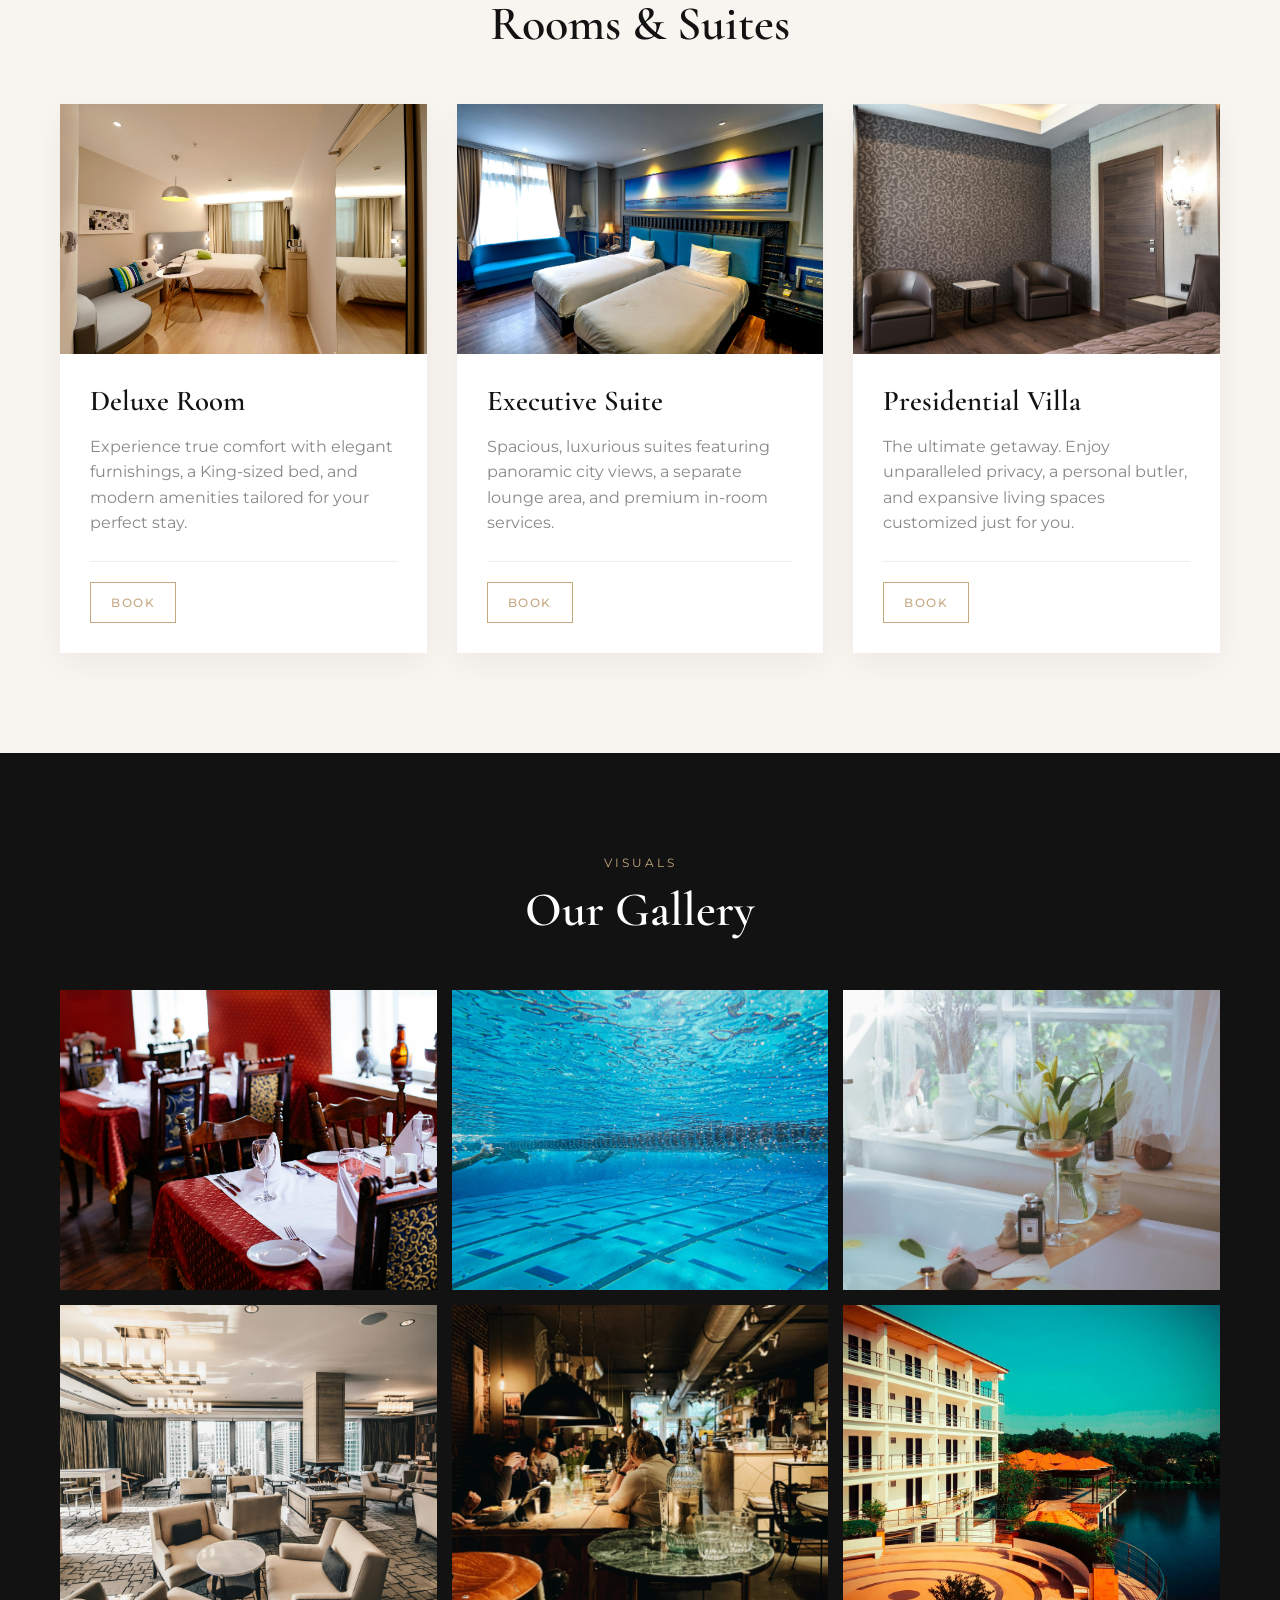
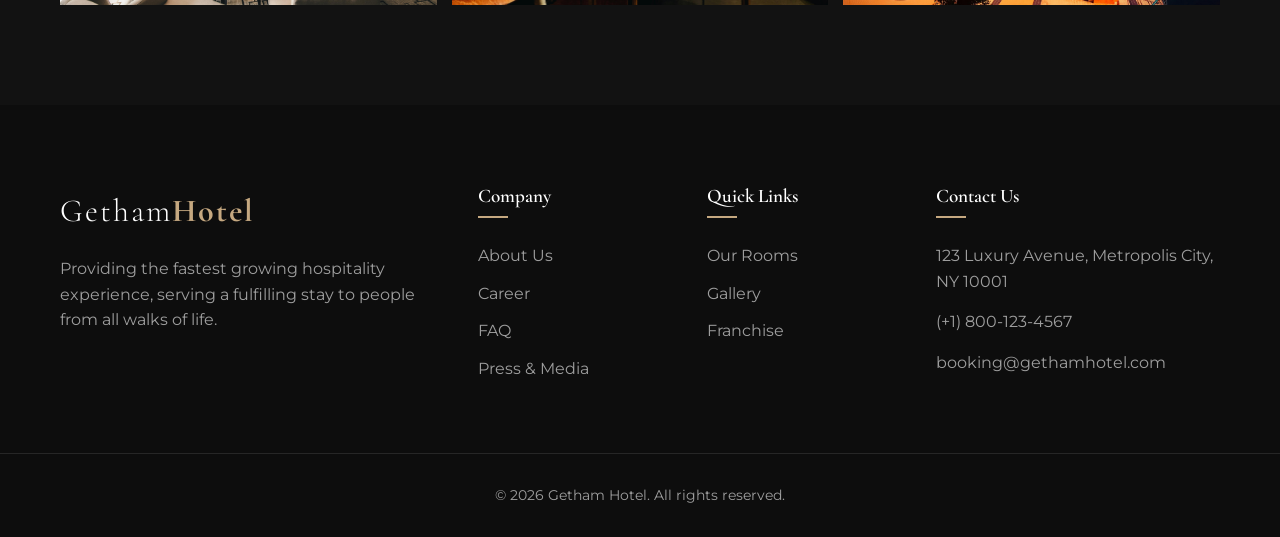
==== commit 3244f57f: "add admin operation" ====
--- a/backend/src/main/resources/static/index.html
+++ b/backend/src/main/resources/static/index.html
@@ -36,7 +36,6 @@
                 <a href="rooms.html" class="nav-link">Rooms & Suites</a>
                 <a href="admin.html" class="nav-link" id="nav-admin" style="display:none;">Admin Dashboard</a>
                 <a href="login.html" class="nav-link" id="nav-login">Login</a>
-                <a href="admin-login.html" class="nav-link" id="nav-admin-login">Admin Portal</a>
                 <a href="#" class="nav-link" id="nav-logout" style="display:none;" onclick="logout()">Logout</a>
                 <a href="rooms.html" class="btn btn-outline nav-cta">Book Now</a>
             </nav>
